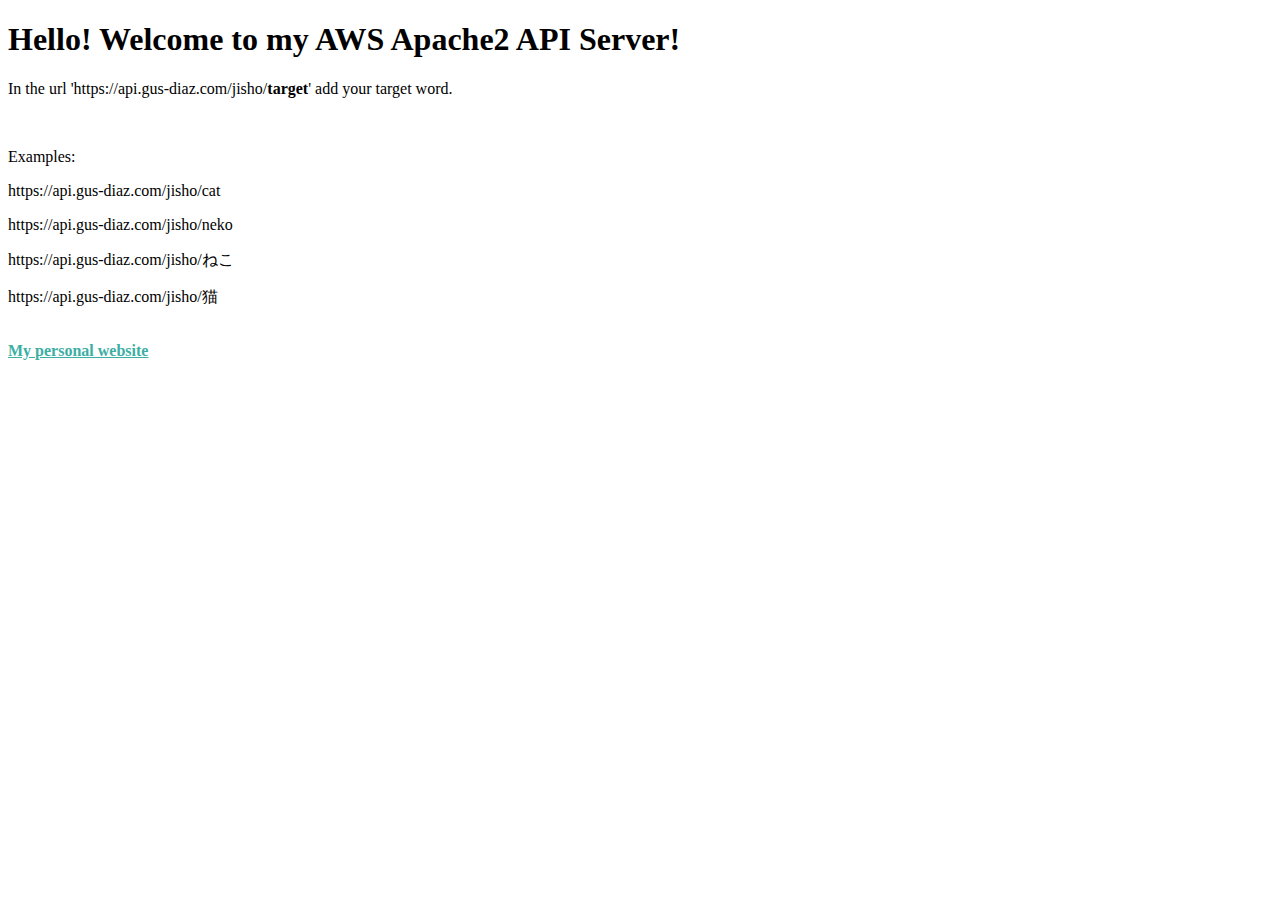
==== templates/index.html @ b83b53cd "init push of Flask Jisho API" ====
<!DOCTYPE html>
<html>
<head>
    <meta charset="utf-8">
    <meta http-equiv="X-UA-Compatible" content="IE=edge">
    <title>Gus Diaz's API</title>
    <link rel="shortcut icon" href="../static/yoru-alpha.png" />
    <link rel="stylesheet" href="">
</head>
<body>
    <h1>Hello! Welcome to my AWS Apache2 API Server!</h1>
    <p>In the url 'https://api.gus-diaz.com/jisho/<b>target</b>' add your target word.</p>
    <br>
    <p>Examples:</p>
    <p>https://api.gus-diaz.com/jisho/cat</p>
    <p>https://api.gus-diaz.com/jisho/neko</p>
    <p>https://api.gus-diaz.com/jisho/ねこ</p>
    <p>https://api.gus-diaz.com/jisho/猫</p>
    <br>
    <b><a style="color: #3CAEA3" href="https://www.gus-diaz.com/" target="_blank">My personal website</a></b>
</body>
</html>
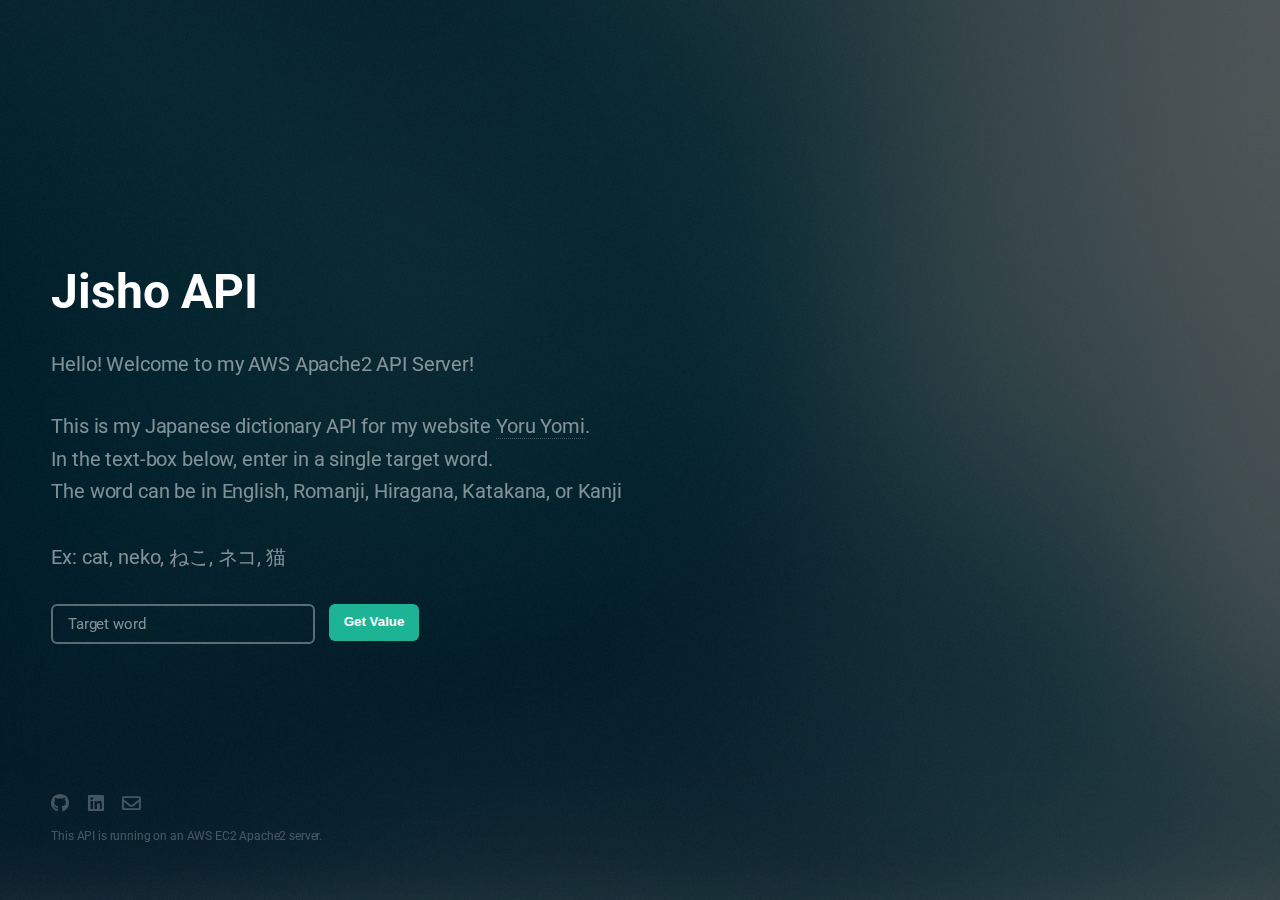
==== commit 2f9bce18: "Add new front end to API splash page" ====
--- a/templates/index.html
+++ b/templates/index.html
@@ -1,22 +1,50 @@
-<!DOCTYPE html>
+<!DOCTYPE HTML>
+<!--
+	Eventually by Pixelarity
+	pixelarity.com | hello@pixelarity.com
+	License: pixelarity.com/license
+-->
 <html>
-<head>
-    <meta charset="utf-8">
-    <meta http-equiv="X-UA-Compatible" content="IE=edge">
-    <title>Gus Diaz's API</title>
-    <link rel="shortcut icon" href="../static/yoru-alpha.png" />
-    <link rel="stylesheet" href="">
-</head>
-<body>
-    <h1>Hello! Welcome to my AWS Apache2 API Server!</h1>
-    <p>In the url 'https://api.gus-diaz.com/jisho/<b>target</b>' add your target word.</p>
-    <br>
-    <p>Examples:</p>
-    <p>https://api.gus-diaz.com/jisho/cat</p>
-    <p>https://api.gus-diaz.com/jisho/neko</p>
-    <p>https://api.gus-diaz.com/jisho/ねこ</p>
-    <p>https://api.gus-diaz.com/jisho/猫</p>
-    <br>
-    <b><a style="color: #3CAEA3" href="https://www.gus-diaz.com/" target="_blank">My personal website</a></b>
-</body>
+	<head>
+		<title>Jisho API</title>
+		<meta charset="utf-8" />
+		<meta name="viewport" content="width=device-width, initial-scale=1, user-scalable=no" />
+		<link rel="stylesheet" href="assets/css/main.css" />
+        <link rel="icon" href="./images/jisho.png">
+	</head>
+	<body class="is-preload">
+
+		<!-- Header -->
+			<header id="header">
+				<h1>Jisho API</h1>
+				<p>Hello! Welcome to my AWS Apache2 API Server!</p>
+                <p>This is my Japanese dictionary API for my website <a href="https://jp.gus-diaz.com" target="_blank">Yoru Yomi</a>.<br />
+                    In the text-box below, enter in a single target word.<br />
+                    The word can be in English, Romanji, Hiragana, Katakana, or Kanji<br /><br />
+                    Ex: cat, neko, ねこ, ネコ, 猫</p>
+			</header>
+
+		<!-- Signup Form -->
+			<form id="signup-form" method="post" action="#">
+				<input type="text" placeholder="Target word" id="targetWord" autocomplete="off">
+    			<button type="button" onclick="getInputValue();">Get Value</button>
+			</form>
+
+
+		<!-- Footer -->
+			<footer id="footer">
+				<ul class="icons">
+					<li><a href="https://github.com/gdiazbanuelos" target="_blank" class="icon brands fa-github"><span class="label">GitHub</span></a></li>
+					<li><a href="https://www.linkedin.com/in/gdiazbanuelos/" target="_blank" class="icon brands fa-linkedin"><span class="label">GitHub</span></a></li>
+					<li><a href="mailto:gdiazbanuelos@gmail.com" class="icon fa-envelope" target="_blank"><span class="label">Email</span></a></li>
+				</ul>
+				<ul class="copyright">
+					<li>This API is running on an AWS EC2 Apache2 server.</li>
+				</ul>
+			</footer>
+
+		<!-- Scripts -->
+			<script src="assets/js/main.js"></script>
+
+	</body>
 </html>--- a/templates/assets/css/main.css
+++ b/templates/assets/css/main.css
@@ -0,0 +1,1228 @@
+@import url(fontawesome-all.min.css);
+@import url("https://fonts.googleapis.com/css?family=Roboto:400,700");
+
+/*
+	Eventually by Pixelarity
+	pixelarity.com | hello@pixelarity.com
+	License: pixelarity.com/license
+*/
+
+html, body, div, span, applet, object,
+iframe, h1, h2, h3, h4, h5, h6, p, blockquote,
+pre, a, abbr, acronym, address, big, cite,
+code, del, dfn, em, img, ins, kbd, q, s, samp,
+small, strike, strong, sub, sup, tt, var, b,
+u, i, center, dl, dt, dd, ol, ul, li, fieldset,
+form, label, legend, table, caption, tbody,
+tfoot, thead, tr, th, td, article, aside,
+canvas, details, embed, figure, figcaption,
+footer, header, hgroup, menu, nav, output, ruby,
+section, summary, time, mark, audio, video {
+	margin: 0;
+	padding: 0;
+	border: 0;
+	font-size: 100%;
+	font: inherit;
+	vertical-align: baseline;}
+
+article, aside, details, figcaption, figure,
+footer, header, hgroup, menu, nav, section {
+	display: block;}
+
+body {
+	line-height: 1;
+}
+
+ol, ul {
+	list-style: none;
+}
+
+blockquote, q {
+	quotes: none;
+}
+
+	blockquote:before, blockquote:after, q:before, q:after {
+		content: '';
+		content: none;
+	}
+
+table {
+	border-collapse: collapse;
+	border-spacing: 0;
+}
+
+body {
+	-webkit-text-size-adjust: none;
+}
+
+mark {
+	background-color: transparent;
+	color: inherit;
+}
+
+input::-moz-focus-inner {
+	border: 0;
+	padding: 0;
+}
+
+input, select, textarea {
+	-moz-appearance: none;
+	-webkit-appearance: none;
+	-ms-appearance: none;
+	appearance: none;
+}
+
+/* Basic */
+
+	@-ms-viewport {
+		width: device-width;
+	}
+
+	body {
+		-ms-overflow-style: scrollbar;
+	}
+
+	@media screen and (max-width: 480px) {
+
+		html, body {
+			min-width: 320px;
+		}
+
+	}
+
+	html {
+		box-sizing: border-box;
+	}
+
+	*, *:before, *:after {
+		box-sizing: inherit;
+	}
+
+	html, body {
+		height: 100%;
+		overflow-x: hidden;
+		width: 100%;
+	}
+
+		@media screen and (max-height: 640px) {
+
+			html, body {
+				height: auto;
+				min-height: 100%;
+			}
+
+		}
+
+	body {
+		display: -moz-flex;
+		display: -webkit-flex;
+		display: -ms-flex;
+		display: flex;
+		-moz-flex-direction: column;
+		-webkit-flex-direction: column;
+		-ms-flex-direction: column;
+		flex-direction: column;
+		-moz-justify-content: center;
+		-webkit-justify-content: center;
+		-ms-justify-content: center;
+		justify-content: center;
+		background-color: #000;
+		padding: 6em 4em 4em 4em;
+	}
+
+		body.is-preload *, body.is-preload *:before, body.is-preload *:after {
+			-moz-animation: none !important;
+			-webkit-animation: none !important;
+			-ms-animation: none !important;
+			animation: none !important;
+			-moz-transition: none !important;
+			-webkit-transition: none !important;
+			-ms-transition: none !important;
+			transition: none !important;
+		}
+
+		body > * {
+			position: relative;
+			z-index: 2;
+		}
+
+		@media screen and (max-width: 1680px) {
+
+			body {
+				padding: 6em 3.5em 3.5em 3.5em;
+			}
+
+		}
+
+		@media screen and (max-width: 736px) {
+
+			body {
+				padding: 5em 2em 2em 2em;
+			}
+
+		}
+
+		@media screen and (max-width: 360px) {
+
+			body {
+				padding: 5em 1.25em 1.25em 1.25em;
+			}
+
+		}
+
+/* BG */
+
+	#bg {
+		-moz-transition: opacity 2s ease-in-out;
+		-webkit-transition: opacity 2s ease-in-out;
+		-ms-transition: opacity 2s ease-in-out;
+		transition: opacity 2s ease-in-out;
+		height: 100%;
+		left: 0;
+		opacity: 0.375;
+		position: fixed;
+		top: 0;
+		width: 100%;
+		z-index: 1;
+	}
+
+		#bg div {
+			-moz-transition: opacity 3s ease;
+			-webkit-transition: opacity 3s ease;
+			-ms-transition: opacity 3s ease;
+			transition: opacity 3s ease;
+			background-size: cover;
+			height: 100%;
+			left: 0;
+			opacity: 0;
+			position: absolute;
+			top: 0;
+			visibility: hidden;
+			width: 150%;
+		}
+
+			#bg div.visible {
+				-moz-animation: bg 45s linear infinite;
+				-webkit-animation: bg 45s linear infinite;
+				-ms-animation: bg 45s linear infinite;
+				animation: bg 45s linear infinite;
+				opacity: 1;
+				visibility: visible;
+				z-index: 1;
+			}
+
+				#bg div.visible.top {
+					z-index: 2;
+				}
+
+				@media screen and (max-width: 1280px) {
+
+					#bg div.visible {
+						-moz-animation: bg 29.25s linear infinite;
+						-webkit-animation: bg 29.25s linear infinite;
+						-ms-animation: bg 29.25s linear infinite;
+						animation: bg 29.25s linear infinite;
+					}
+
+				}
+
+				@media screen and (max-width: 736px) {
+
+					#bg div.visible {
+						-moz-animation: bg 18s linear infinite;
+						-webkit-animation: bg 18s linear infinite;
+						-ms-animation: bg 18s linear infinite;
+						animation: bg 18s linear infinite;
+					}
+
+				}
+
+			#bg div:only-child {
+				-moz-animation-direction: alternate !important;
+				-webkit-animation-direction: alternate !important;
+				-ms-animation-direction: alternate !important;
+				animation-direction: alternate !important;
+			}
+
+		body.is-preload #bg {
+			opacity: 0;
+		}
+
+	@-moz-keyframes bg {
+		0% {
+			-moz-transform: translateX(0);
+			-webkit-transform: translateX(0);
+			-ms-transform: translateX(0);
+			transform: translateX(0);
+		}
+
+		100% {
+			-moz-transform: translateX(-25%);
+			-webkit-transform: translateX(-25%);
+			-ms-transform: translateX(-25%);
+			transform: translateX(-25%);
+		}
+	}
+
+	@-webkit-keyframes bg {
+		0% {
+			-moz-transform: translateX(0);
+			-webkit-transform: translateX(0);
+			-ms-transform: translateX(0);
+			transform: translateX(0);
+		}
+
+		100% {
+			-moz-transform: translateX(-25%);
+			-webkit-transform: translateX(-25%);
+			-ms-transform: translateX(-25%);
+			transform: translateX(-25%);
+		}
+	}
+
+	@-ms-keyframes bg {
+		0% {
+			-moz-transform: translateX(0);
+			-webkit-transform: translateX(0);
+			-ms-transform: translateX(0);
+			transform: translateX(0);
+		}
+
+		100% {
+			-moz-transform: translateX(-25%);
+			-webkit-transform: translateX(-25%);
+			-ms-transform: translateX(-25%);
+			transform: translateX(-25%);
+		}
+	}
+
+	@keyframes bg {
+		0% {
+			-moz-transform: translateX(0);
+			-webkit-transform: translateX(0);
+			-ms-transform: translateX(0);
+			transform: translateX(0);
+		}
+
+		100% {
+			-moz-transform: translateX(-25%);
+			-webkit-transform: translateX(-25%);
+			-ms-transform: translateX(-25%);
+			transform: translateX(-25%);
+		}
+	}
+
+/* Type */
+
+	body, input, select, textarea {
+		color: rgba(255, 255, 255, 0.75);
+		font-family: "Roboto", sans-serif;
+		font-size: 16pt;
+		font-weight: 400;
+		letter-spacing: -0.01em;
+		line-height: 1.65em;
+	}
+
+		@media screen and (max-width: 1680px) {
+
+			body, input, select, textarea {
+				font-size: 12pt;
+			}
+
+		}
+
+		@media screen and (max-width: 1280px) {
+
+			body, input, select, textarea {
+				font-size: 11pt;
+			}
+
+		}
+
+		@media screen and (max-width: 980px) {
+
+			body, input, select, textarea {
+				font-size: 12pt;
+			}
+
+		}
+
+		@media screen and (max-width: 736px) {
+
+			body, input, select, textarea {
+				font-size: 12pt;
+			}
+
+		}
+
+		@media screen and (max-width: 480px) {
+
+			body, input, select, textarea {
+				font-size: 12pt;
+			}
+
+		}
+
+	a {
+		-moz-transition: border-bottom-color 0.2s ease, color 0.2s ease;
+		-webkit-transition: border-bottom-color 0.2s ease, color 0.2s ease;
+		-ms-transition: border-bottom-color 0.2s ease, color 0.2s ease;
+		transition: border-bottom-color 0.2s ease, color 0.2s ease;
+		border-bottom: dotted 1px rgba(255, 255, 255, 0.25);
+		color: #1cb495;
+		text-decoration: none;
+	}
+
+		a:hover {
+			border-bottom-color: transparent;
+			color: #1cb495 !important;
+			text-decoration: none;
+		}
+
+	strong, b {
+		color: #fff;
+		font-weight: 700;
+	}
+
+	em, i {
+		font-style: italic;
+	}
+
+	p {
+		margin: 0 0 2em 0;
+	}
+
+	h1, h2, h3, h4, h5, h6 {
+		color: #fff;
+		font-weight: 700;
+		line-height: 1em;
+		margin: 0 0 1em 0;
+	}
+
+		h1 a, h2 a, h3 a, h4 a, h5 a, h6 a {
+			color: inherit;
+			text-decoration: none;
+		}
+
+	h1 {
+		font-size: 2.5em;
+		line-height: 1.25em;
+	}
+
+	h2 {
+		font-size: 1.75em;
+		line-height: 1.5em;
+	}
+
+	h3 {
+		font-size: 1.35em;
+		line-height: 1.5em;
+	}
+
+	h4 {
+		font-size: 1.1em;
+		line-height: 1.5em;
+	}
+
+	h5 {
+		font-size: 0.9em;
+		line-height: 1.5em;
+	}
+
+	h6 {
+		font-size: 0.7em;
+		line-height: 1.5em;
+	}
+
+	sub {
+		font-size: 0.8em;
+		position: relative;
+		top: 0.5em;
+	}
+
+	sup {
+		font-size: 0.8em;
+		position: relative;
+		top: -0.5em;
+	}
+
+	blockquote {
+		border-left: solid 8px rgba(255, 255, 255, 0.35);
+		font-style: italic;
+		margin: 0 0 2em 0;
+		padding: 0.5em 0 0.5em 2em;
+	}
+
+	code {
+		background: rgba(255, 255, 255, 0.125);
+		border-radius: 6px;
+		border: solid 2px rgba(255, 255, 255, 0.35);
+		font-family: "Courier New", monospace;
+		font-size: 0.9em;
+		margin: 0 0.25em;
+		padding: 0.25em 0.65em;
+	}
+
+	pre {
+		-webkit-overflow-scrolling: touch;
+		font-family: "Courier New", monospace;
+		font-size: 0.9em;
+		margin: 0 0 2em 0;
+	}
+
+		pre code {
+			display: block;
+			line-height: 1.75em;
+			padding: 1em 1.5em;
+			overflow-x: auto;
+		}
+
+	hr {
+		border: 0;
+		border-bottom: solid 2px rgba(255, 255, 255, 0.35);
+		margin: 2em 0;
+	}
+
+		hr.major {
+			margin: 3em 0;
+		}
+
+/* Section/Article */
+
+	section.special, article.special {
+		text-align: center;
+	}
+
+	header p {
+		color: rgba(255, 255, 255, 0.5);
+		position: relative;
+		margin: 0 0 1.5em 0;
+	}
+
+	header h2 + p {
+		font-size: 1.25em;
+		margin-top: -1em;
+		line-height: 1.5em;
+	}
+
+	header h3 + p {
+		font-size: 1.1em;
+		margin-top: -0.8em;
+		line-height: 1.5em;
+	}
+
+	header h4 + p,
+	header h5 + p,
+	header h6 + p {
+		font-size: 0.9em;
+		margin-top: -0.6em;
+		line-height: 1.5em;
+	}
+
+	@media screen and (max-width: 980px) {
+
+		header br {
+			display: none;
+		}
+
+	}
+
+	@media screen and (max-width: 736px) {
+
+		header br {
+			display: inline;
+		}
+
+	}
+
+	@media screen and (max-width: 480px) {
+
+		header br {
+			display: none;
+		}
+
+	}
+
+/* Icon */
+
+	.icon {
+		text-decoration: none;
+		border-bottom: none;
+		position: relative;
+	}
+
+		.icon:before {
+			-moz-osx-font-smoothing: grayscale;
+			-webkit-font-smoothing: antialiased;
+			display: inline-block;
+			font-style: normal;
+			font-variant: normal;
+			text-rendering: auto;
+			line-height: 1;
+			text-transform: none !important;
+			font-family: 'Font Awesome 5 Free';
+			font-weight: 400;
+		}
+
+		.icon > .label {
+			display: none;
+		}
+
+		.icon:before {
+			line-height: inherit;
+		}
+
+		.icon.solid:before {
+			font-weight: 900;
+		}
+
+		.icon.brands:before {
+			font-family: 'Font Awesome 5 Brands';
+		}
+
+/* List */
+
+	ol {
+		list-style: decimal;
+		margin: 0 0 2em 0;
+		padding-left: 1.25em;
+	}
+
+		ol li {
+			padding-left: 0.25em;
+		}
+
+	ul {
+		list-style: disc;
+		margin: 0 0 2em 0;
+		padding-left: 1em;
+	}
+
+		ul li {
+			padding-left: 0.5em;
+		}
+
+/* Icons */
+
+	ul.icons {
+		cursor: default;
+		list-style: none;
+		padding-left: 0;
+	}
+
+		ul.icons li {
+			display: inline-block;
+			padding: 0 1em 0 0;
+		}
+
+			ul.icons li:last-child {
+				padding-right: 0;
+			}
+
+			ul.icons li .icon:before {
+				font-size: 1.25em;
+			}
+
+			ul.icons li a {
+				color: inherit;
+			}
+
+/* Form */
+
+	form {
+		margin: 0 0 2em 0;
+	}
+
+		form .message {
+			text-decoration: none;
+			-moz-transition: opacity 0.2s ease-in-out, -moz-transform 0.2s ease-in-out;
+			-webkit-transition: opacity 0.2s ease-in-out, -webkit-transform 0.2s ease-in-out;
+			-ms-transition: opacity 0.2s ease-in-out, -ms-transform 0.2s ease-in-out;
+			transition: opacity 0.2s ease-in-out, transform 0.2s ease-in-out;
+			-moz-transform: scale(1.05);
+			-webkit-transform: scale(1.05);
+			-ms-transform: scale(1.05);
+			transform: scale(1.05);
+			height: 2.75em;
+			line-height: 2.75em;
+			opacity: 0;
+		}
+
+			form .message:before {
+				-moz-osx-font-smoothing: grayscale;
+				-webkit-font-smoothing: antialiased;
+				display: inline-block;
+				font-style: normal;
+				font-variant: normal;
+				text-rendering: auto;
+				line-height: 1;
+				text-transform: none !important;
+				font-family: 'Font Awesome 5 Free';
+				font-weight: 900;
+			}
+
+			form .message:before {
+				margin-right: 0.5em;
+			}
+
+			form .message.visible {
+				-moz-transform: scale(1);
+				-webkit-transform: scale(1);
+				-ms-transform: scale(1);
+				transform: scale(1);
+				opacity: 1;
+			}
+
+			form .message.success {
+				color: #1cb495;
+			}
+
+				form .message.success:before {
+					content: '\f00c';
+				}
+
+			form .message.failure {
+				color: #ff2361;
+			}
+
+				form .message.failure:before {
+					content: '\f119';
+				}
+
+	label {
+		color: #fff;
+		display: block;
+		font-size: 0.9em;
+		font-weight: 700;
+		margin: 0 0 1em 0;
+	}
+
+	@-moz-keyframes focus {
+		0% {
+			-moz-transform: scale(1);
+			-webkit-transform: scale(1);
+			-ms-transform: scale(1);
+			transform: scale(1);
+		}
+
+		50% {
+			-moz-transform: scale(1.025);
+			-webkit-transform: scale(1.025);
+			-ms-transform: scale(1.025);
+			transform: scale(1.025);
+		}
+
+		100% {
+			-moz-transform: scale(1);
+			-webkit-transform: scale(1);
+			-ms-transform: scale(1);
+			transform: scale(1);
+		}
+	}
+
+	@-webkit-keyframes focus {
+		0% {
+			-moz-transform: scale(1);
+			-webkit-transform: scale(1);
+			-ms-transform: scale(1);
+			transform: scale(1);
+		}
+
+		50% {
+			-moz-transform: scale(1.025);
+			-webkit-transform: scale(1.025);
+			-ms-transform: scale(1.025);
+			transform: scale(1.025);
+		}
+
+		100% {
+			-moz-transform: scale(1);
+			-webkit-transform: scale(1);
+			-ms-transform: scale(1);
+			transform: scale(1);
+		}
+	}
+
+	@-ms-keyframes focus {
+		0% {
+			-moz-transform: scale(1);
+			-webkit-transform: scale(1);
+			-ms-transform: scale(1);
+			transform: scale(1);
+		}
+
+		50% {
+			-moz-transform: scale(1.025);
+			-webkit-transform: scale(1.025);
+			-ms-transform: scale(1.025);
+			transform: scale(1.025);
+		}
+
+		100% {
+			-moz-transform: scale(1);
+			-webkit-transform: scale(1);
+			-ms-transform: scale(1);
+			transform: scale(1);
+		}
+	}
+
+	@keyframes focus {
+		0% {
+			-moz-transform: scale(1);
+			-webkit-transform: scale(1);
+			-ms-transform: scale(1);
+			transform: scale(1);
+		}
+
+		50% {
+			-moz-transform: scale(1.025);
+			-webkit-transform: scale(1.025);
+			-ms-transform: scale(1.025);
+			transform: scale(1.025);
+		}
+
+		100% {
+			-moz-transform: scale(1);
+			-webkit-transform: scale(1);
+			-ms-transform: scale(1);
+			transform: scale(1);
+		}
+	}
+
+	input[type="text"],
+	input[type="password"],
+	input[type="email"],
+	select,
+	textarea {
+		-moz-appearance: none;
+		-webkit-appearance: none;
+		-ms-appearance: none;
+		appearance: none;
+		-moz-transform: scale(1);
+		-webkit-transform: scale(1);
+		-ms-transform: scale(1);
+		transform: scale(1);
+		-moz-transition: border-color 0.2s ease, background-color 0.2s ease;
+		-webkit-transition: border-color 0.2s ease, background-color 0.2s ease;
+		-ms-transition: border-color 0.2s ease, background-color 0.2s ease;
+		transition: border-color 0.2s ease, background-color 0.2s ease;
+		background-color: transparent;
+		border-radius: 6px;
+		border: none;
+		border: solid 2px rgba(255, 255, 255, 0.35);
+		color: inherit;
+		display: block;
+		outline: 0;
+		padding: 0 1em;
+		text-decoration: none;
+		width: 100%;
+	}
+
+		input[type="text"]:invalid,
+		input[type="password"]:invalid,
+		input[type="email"]:invalid,
+		select:invalid,
+		textarea:invalid {
+			box-shadow: none;
+		}
+
+		input[type="text"]:focus,
+		input[type="password"]:focus,
+		input[type="email"]:focus,
+		select:focus,
+		textarea:focus {
+			-moz-animation: focus 0.1s;
+			-webkit-animation: focus 0.1s;
+			-ms-animation: focus 0.1s;
+			animation: focus 0.1s;
+			background-color: rgba(255, 255, 255, 0.125);
+			border-color: #1cb495;
+		}
+
+	select {
+		background-image: url("data:image/svg+xml;charset=utf8,%3Csvg xmlns='http://www.w3.org/2000/svg' width='40' height='40' preserveAspectRatio='none' viewBox='0 0 40 40'%3E%3Cpath d='M9.4,12.3l10.4,10.4l10.4-10.4c0.2-0.2,0.5-0.4,0.9-0.4c0.3,0,0.6,0.1,0.9,0.4l3.3,3.3c0.2,0.2,0.4,0.5,0.4,0.9 c0,0.4-0.1,0.6-0.4,0.9L20.7,31.9c-0.2,0.2-0.5,0.4-0.9,0.4c-0.3,0-0.6-0.1-0.9-0.4L4.3,17.3c-0.2-0.2-0.4-0.5-0.4-0.9 c0-0.4,0.1-0.6,0.4-0.9l3.3-3.3c0.2-0.2,0.5-0.4,0.9-0.4S9.1,12.1,9.4,12.3z' fill='rgba(255, 255, 255, 0.35)' /%3E%3C/svg%3E");
+		background-size: 1.25rem;
+		background-repeat: no-repeat;
+		background-position: calc(100% - 1rem) center;
+		height: 2.75em;
+		padding-right: 2.75em;
+		text-overflow: ellipsis;
+	}
+
+		select option {
+			color: #fff;
+			background: #000;
+		}
+
+		select:focus::-ms-value {
+			background-color: transparent;
+		}
+
+		select::-ms-expand {
+			display: none;
+		}
+
+	input[type="text"],
+	input[type="password"],
+	input[type="email"],
+	select {
+		height: 2.75em;
+	}
+
+	textarea {
+		padding: 0.75em 1em;
+	}
+
+	input[type="checkbox"],
+	input[type="radio"] {
+		-moz-appearance: none;
+		-webkit-appearance: none;
+		-ms-appearance: none;
+		appearance: none;
+		display: block;
+		float: left;
+		margin-right: -2em;
+		opacity: 0;
+		width: 1em;
+		z-index: -1;
+	}
+
+		input[type="checkbox"] + label,
+		input[type="radio"] + label {
+			text-decoration: none;
+			color: rgba(255, 255, 255, 0.75);
+			cursor: pointer;
+			display: inline-block;
+			font-size: 1em;
+			font-weight: 400;
+			padding-left: 2.4em;
+			padding-right: 0.75em;
+			position: relative;
+		}
+
+			input[type="checkbox"] + label:before,
+			input[type="radio"] + label:before {
+				-moz-osx-font-smoothing: grayscale;
+				-webkit-font-smoothing: antialiased;
+				display: inline-block;
+				font-style: normal;
+				font-variant: normal;
+				text-rendering: auto;
+				line-height: 1;
+				text-transform: none !important;
+				font-family: 'Font Awesome 5 Free';
+				font-weight: 900;
+			}
+
+			input[type="checkbox"] + label:before,
+			input[type="radio"] + label:before {
+				background: rgba(255, 255, 255, 0.125);
+				border-radius: 6px;
+				border: solid 2px rgba(255, 255, 255, 0.35);
+				content: '';
+				display: inline-block;
+				font-size: 0.8em;
+				height: 1.65em;
+				left: 0;
+				line-height: 1.65em;
+				position: absolute;
+				text-align: center;
+				top: 0;
+				width: 1.65em;
+			}
+
+		input[type="checkbox"]:checked + label:before,
+		input[type="radio"]:checked + label:before {
+			background: #1cb495;
+			border-color: #1cb495;
+			color: #ffffff;
+			content: '\f00c';
+		}
+
+		input[type="checkbox"]:focus + label:before,
+		input[type="radio"]:focus + label:before {
+			border-color: #1cb495;
+			box-shadow: 0 0 0 2px #1cb495;
+		}
+
+	input[type="checkbox"] + label:before {
+		border-radius: 6px;
+	}
+
+	input[type="radio"] + label:before {
+		border-radius: 100%;
+	}
+
+	::-webkit-input-placeholder {
+		color: rgba(255, 255, 255, 0.5) !important;
+		opacity: 1.0;
+	}
+
+	:-moz-placeholder {
+		color: rgba(255, 255, 255, 0.5) !important;
+		opacity: 1.0;
+	}
+
+	::-moz-placeholder {
+		color: rgba(255, 255, 255, 0.5) !important;
+		opacity: 1.0;
+	}
+
+	:-ms-input-placeholder {
+		color: rgba(255, 255, 255, 0.5) !important;
+		opacity: 1.0;
+	}
+
+	.formerize-placeholder {
+		color: rgba(255, 255, 255, 0.5) !important;
+		opacity: 1.0;
+	}
+
+/* Button */
+
+	input[type="submit"],
+	input[type="reset"],
+	input[type="button"],
+	button,
+	.button {
+		-moz-appearance: none;
+		-webkit-appearance: none;
+		-ms-appearance: none;
+		appearance: none;
+		-moz-transition: background-color 0.2s ease-in-out, color 0.2s ease-in-out, opacity 0.2s ease-in-out;
+		-webkit-transition: background-color 0.2s ease-in-out, color 0.2s ease-in-out, opacity 0.2s ease-in-out;
+		-ms-transition: background-color 0.2s ease-in-out, color 0.2s ease-in-out, opacity 0.2s ease-in-out;
+		transition: background-color 0.2s ease-in-out, color 0.2s ease-in-out, opacity 0.2s ease-in-out;
+		background-color: #1cb495;
+		border-radius: 6px;
+		border: 0;
+		color: #ffffff !important;
+		cursor: pointer;
+		display: inline-block;
+		font-weight: 700;
+		height: 2.75em;
+		line-height: 2.75em;
+		padding: 0 1.125em;
+		text-align: center;
+		text-decoration: none;
+		white-space: nowrap;
+	}
+
+		input[type="submit"]:hover,
+		input[type="reset"]:hover,
+		input[type="button"]:hover,
+		button:hover,
+		.button:hover {
+			background-color: #1fcaa7;
+		}
+
+		input[type="submit"]:active,
+		input[type="reset"]:active,
+		input[type="button"]:active,
+		button:active,
+		.button:active {
+			background-color: #199e83;
+		}
+
+		input[type="submit"].disabled, input[type="submit"]:disabled,
+		input[type="reset"].disabled,
+		input[type="reset"]:disabled,
+		input[type="button"].disabled,
+		input[type="button"]:disabled,
+		button.disabled,
+		button:disabled,
+		.button.disabled,
+		.button:disabled {
+			opacity: 0.5;
+		}
+
+		@media screen and (max-width: 480px) {
+
+			input[type="submit"],
+			input[type="reset"],
+			input[type="button"],
+			button,
+			.button {
+				padding: 0;
+			}
+
+		}
+
+/* Header */
+
+	#header h1 {
+		font-size: 3.25em;
+		margin: 0 0 0.55em 0;
+	}
+
+	#header p {
+		font-size: 1.35em;
+		line-height: 1.65em;
+	}
+
+	#header a {
+		color: inherit;
+	}
+
+	@media screen and (max-width: 736px) {
+
+		#header h1 {
+			font-size: 2em;
+		}
+
+		#header p {
+			font-size: 1em;
+		}
+
+	}
+
+	@media screen and (max-width: 480px) {
+
+		#header {
+			margin: 0 0 1em 0;
+		}
+
+	}
+
+/* Signup Form */
+
+	#signup-form {
+		display: -moz-flex;
+		display: -webkit-flex;
+		display: -ms-flex;
+		display: flex;
+		position: relative;
+	}
+
+		#signup-form input[type="text"],
+		#signup-form input[type="password"],
+		#signup-form input[type="email"] {
+			width: 18em;
+		}
+
+		#signup-form > * {
+			margin: 0 0 0 1em;
+		}
+
+		#signup-form > :first-child {
+			margin: 0 0 0 0;
+		}
+
+		@media screen and (max-width: 480px) {
+
+			#signup-form {
+				-moz-flex-direction: column;
+				-webkit-flex-direction: column;
+				-ms-flex-direction: column;
+				flex-direction: column;
+			}
+
+				#signup-form input[type="type"],
+				#signup-form input[type="password"],
+				#signup-form input[type="email"] {
+					width: 100%;
+				}
+
+				#signup-form > * {
+					margin: 1.25em 0 0 0;
+				}
+
+				#signup-form .message {
+					bottom: -1.5em;
+					font-size: 0.9em;
+					height: 1em;
+					left: 0;
+					line-height: inherit;
+					margin-top: 0;
+					position: absolute;
+				}
+
+		}
+
+/* Footer */
+
+	#footer {
+		-moz-transition: opacity 0.5s ease-in-out;
+		-webkit-transition: opacity 0.5s ease-in-out;
+		-ms-transition: opacity 0.5s ease-in-out;
+		transition: opacity 0.5s ease-in-out;
+		bottom: 4em;
+		color: rgba(255, 255, 255, 0.5);
+		left: 4em;
+		opacity: 0.5;
+		position: absolute;
+	}
+
+		#footer .icons {
+			margin: 0 0 0.5em 0;
+		}
+
+		#footer .copyright {
+			font-size: 0.8em;
+			list-style: none;
+			padding: 0;
+		}
+
+			#footer .copyright li {
+				border-left: solid 1px rgba(255, 255, 255, 0.25);
+				display: inline-block;
+				line-height: 1em;
+				margin: 0 0 0 0.75em;
+				padding: 0 0 0 0.75em;
+			}
+
+				#footer .copyright li:first-child {
+					border-left: 0;
+					margin-left: 0;
+					padding-left: 0;
+				}
+
+			#footer .copyright a {
+				color: inherit;
+			}
+
+		#footer:hover {
+			opacity: 1;
+		}
+
+		#footer > :last-child {
+			margin-bottom: 0;
+		}
+
+		@media screen and (max-width: 1680px) {
+
+			#footer {
+				bottom: 3.5em;
+				left: 3.5em;
+			}
+
+		}
+
+		@media screen and (max-width: 736px) {
+
+			#footer {
+				bottom: 2em;
+				left: 2em;
+			}
+
+		}
+
+		@media screen and (max-width: 360px) {
+
+			#footer {
+				bottom: 1.25em;
+				left: 1.25em;
+			}
+
+		}
+
+		@media screen and (max-height: 640px) {
+
+			#footer {
+				bottom: auto;
+				left: auto;
+				margin: 1em 0 0 0;
+				position: relative;
+			}
+
+		}